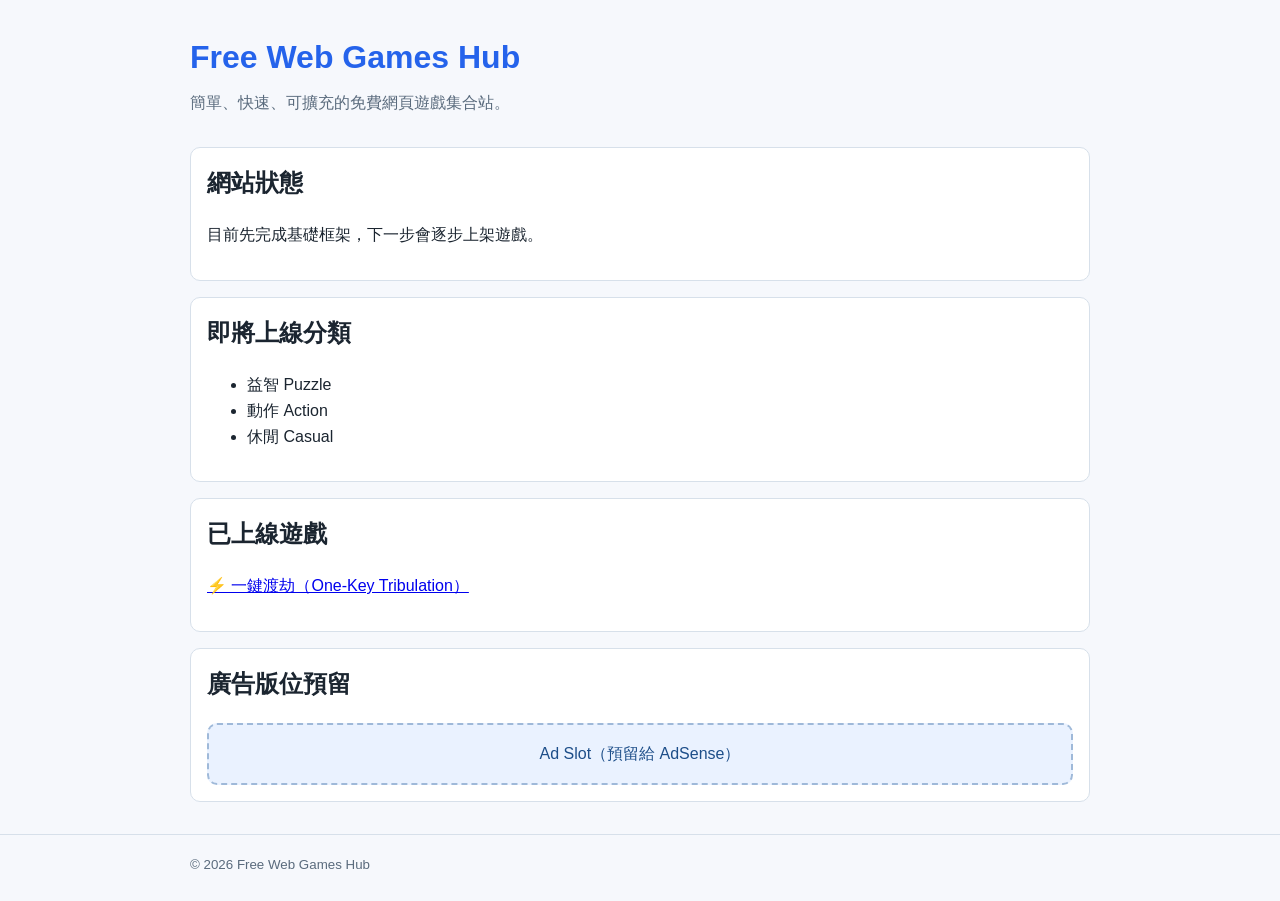
==== index.html @ 06b05340 "game" ====
<!doctype html>
<html lang="zh-Hant">
  <head>
    <meta charset="UTF-8" />
    <meta name="viewport" content="width=device-width, initial-scale=1.0" />
    <title>Free Web Games Hub</title>
    <meta
      name="description"
      content="免費網頁遊戲集合網站，持續新增可直接遊玩的遊戲內容。"
    />
    <link rel="stylesheet" href="styles.css" />
  </head>
  <body>
    <header class="site-header">
      <div class="container">
        <h1>Free Web Games Hub</h1>
        <p>簡單、快速、可擴充的免費網頁遊戲集合站。</p>
      </div>
    </header>

    <main class="container">
      <section class="card">
        <h2>網站狀態</h2>
        <p>目前先完成基礎框架，下一步會逐步上架遊戲。</p>
      </section>

      <section class="card">
        <h2>即將上線分類</h2>
        <ul>
          <li>益智 Puzzle</li>
          <li>動作 Action</li>
          <li>休閒 Casual</li>
        </ul>
      </section>


      <section class="card">
        <h2>已上線遊戲</h2>
        <p><a href="./game/one-key-tribulation/">⚡ 一鍵渡劫（One-Key Tribulation）</a></p>
      </section>

      <section class="card">
        <h2>廣告版位預留</h2>
        <div class="ad-slot">Ad Slot（預留給 AdSense）</div>
      </section>
    </main>

    <footer class="site-footer">
      <div class="container">
        <small>© 2026 Free Web Games Hub</small>
      </div>
    </footer>

    <script src="./script.js"></script>
  </body>
</html>
---- styles.css ----
:root {
  --bg: #f6f8fc;
  --surface: #ffffff;
  --text: #1b2530;
  --muted: #5a6b7d;
  --border: #d7e0ea;
  --brand: #2563eb;
}

* {
  box-sizing: border-box;
}

body {
  margin: 0;
  font-family: "Noto Sans TC", Arial, sans-serif;
  background: var(--bg);
  color: var(--text);
  line-height: 1.6;
}

.container {
  width: min(900px, 92%);
  margin: 0 auto;
}

.site-header {
  padding: 2rem 0 1rem;
}

.site-header h1 {
  margin: 0;
  color: var(--brand);
}

.site-header p {
  margin: 0.4rem 0 0;
  color: var(--muted);
}

main {
  display: grid;
  gap: 1rem;
  padding: 1rem 0 2rem;
}

.card {
  background: var(--surface);
  border: 1px solid var(--border);
  border-radius: 10px;
  padding: 1rem;
}

.card h2 {
  margin-top: 0;
}

.ad-slot {
  border: 2px dashed #9fb9d9;
  border-radius: 10px;
  background: #eaf2ff;
  color: #1d4e89;
  text-align: center;
  padding: 1rem;
}

.site-footer {
  border-top: 1px solid var(--border);
  padding: 1rem 0 1.5rem;
  color: var(--muted);
}
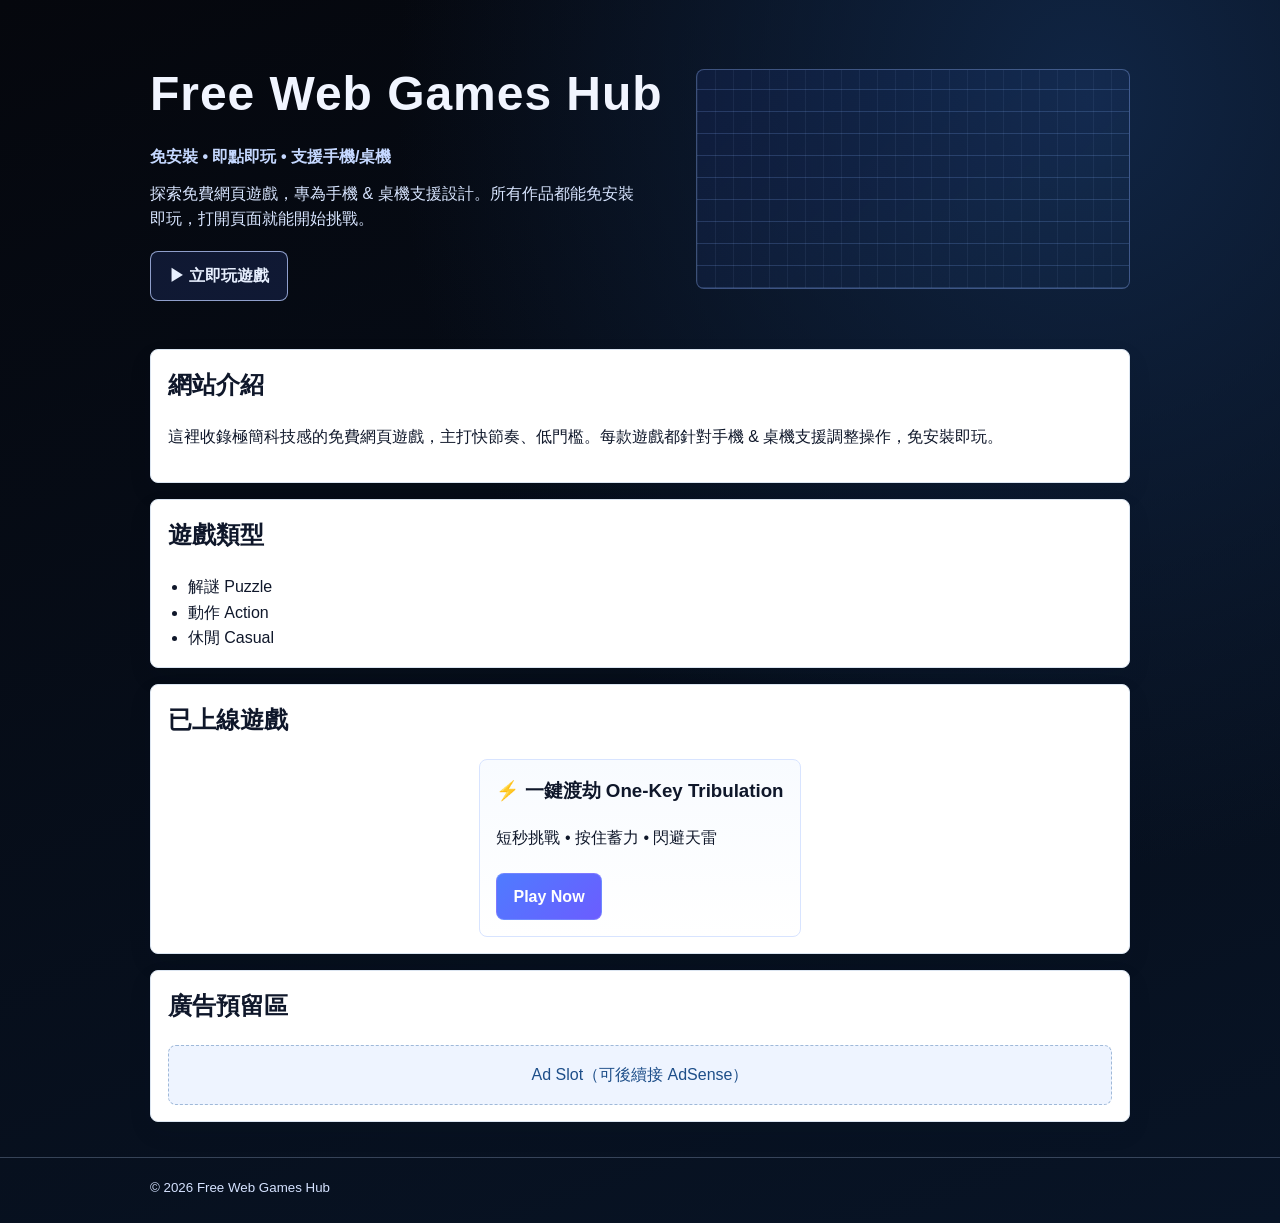
==== commit 3f767a5c: "game" ====
--- a/index.html
+++ b/index.html
@@ -3,45 +3,85 @@
   <head>
     <meta charset="UTF-8" />
     <meta name="viewport" content="width=device-width, initial-scale=1.0" />
-    <title>Free Web Games Hub</title>
+    <title>Free Web Games Hub｜免費科技感網頁遊戲合集</title>
     <meta
       name="description"
-      content="免費網頁遊戲集合網站，持續新增可直接遊玩的遊戲內容。"
+      content="免安裝、手機電腦支援的極簡科技感免費網頁遊戲合集。點擊立即遊玩一鍵渡劫等小遊戲！"
     />
+    <meta property="og:type" content="website" />
+    <meta property="og:title" content="Free Web Games Hub｜免費科技感網頁遊戲合集" />
+    <meta
+      property="og:description"
+      content="免安裝、手機電腦支援的極簡科技感免費網頁遊戲合集。點擊立即遊玩一鍵渡劫等小遊戲！"
+    />
+    <meta property="og:image" content="https://jimmy4955.github.io/free-web-games/og-cover.png" />
+    <meta property="og:url" content="https://jimmy4955.github.io/free-web-games/" />
     <link rel="stylesheet" href="styles.css" />
+    <script type="application/ld+json">
+      {
+        "@context": "https://schema.org",
+        "@type": "ItemList",
+        "name": "Free Web Games Hub 遊戲清單",
+        "itemListOrder": "https://schema.org/ItemListOrderAscending",
+        "numberOfItems": 1,
+        "itemListElement": [
+          {
+            "@type": "ListItem",
+            "position": 1,
+            "name": "一鍵渡劫 One-Key Tribulation",
+            "url": "https://jimmy4955.github.io/free-web-games/game/one-key-tribulation/",
+            "description": "短秒挑戰，按住蓄力並閃避天雷的極簡動作小遊戲。"
+          }
+        ]
+      }
+    </script>
   </head>
   <body>
     <header class="site-header">
-      <div class="container">
-        <h1>Free Web Games Hub</h1>
-        <p>簡單、快速、可擴充的免費網頁遊戲集合站。</p>
+      <div class="container hero-layout">
+        <section class="hero-copy" aria-label="網站主視覺">
+          <h1>Free Web Games Hub</h1>
+          <p class="hero-tagline">免安裝 • 即點即玩 • 支援手機/桌機</p>
+          <p class="hero-subtitle">
+            探索免費網頁遊戲，專為手機 &amp; 桌機支援設計。所有作品都能免安裝即玩，打開頁面就能開始挑戰。
+          </p>
+          <a class="cta-button" href="#game-list">▶ 立即玩遊戲</a>
+        </section>
+        <div class="hero-tech-pattern" aria-hidden="true"></div>
       </div>
     </header>
 
     <main class="container">
-      <section class="card">
-        <h2>網站狀態</h2>
-        <p>目前先完成基礎框架，下一步會逐步上架遊戲。</p>
+      <section class="card intro-card" aria-labelledby="site-intro-title">
+        <h2 id="site-intro-title">網站介紹</h2>
+        <p>
+          這裡收錄極簡科技感的免費網頁遊戲，主打快節奏、低門檻。每款遊戲都針對手機 &amp; 桌機支援調整操作，免安裝即玩。
+        </p>
       </section>
 
-      <section class="card">
-        <h2>即將上線分類</h2>
+      <section class="card" aria-labelledby="genre-title">
+        <h2 id="genre-title">遊戲類型</h2>
         <ul>
-          <li>益智 Puzzle</li>
+          <li>解謎 Puzzle</li>
           <li>動作 Action</li>
           <li>休閒 Casual</li>
         </ul>
       </section>
 
-
-      <section class="card">
-        <h2>已上線遊戲</h2>
-        <p><a href="./game/one-key-tribulation/">⚡ 一鍵渡劫（One-Key Tribulation）</a></p>
+      <section class="card" id="game-list" aria-labelledby="game-list-title">
+        <h2 id="game-list-title">已上線遊戲</h2>
+        <div class="game-grid">
+          <article class="game-card">
+            <h3>⚡ 一鍵渡劫 One-Key Tribulation</h3>
+            <p>短秒挑戰 • 按住蓄力 • 閃避天雷</p>
+            <a class="play-button" href="./game/one-key-tribulation/">Play Now</a>
+          </article>
+        </div>
       </section>
 
-      <section class="card">
-        <h2>廣告版位預留</h2>
-        <div class="ad-slot">Ad Slot（預留給 AdSense）</div>
+      <section class="card" aria-labelledby="ad-title">
+        <h2 id="ad-title">廣告預留區</h2>
+        <div class="ad-slot">Ad Slot（可後續接 AdSense）</div>
       </section>
     </main>
 
--- a/styles.css
+++ b/styles.css
@@ -1,71 +1,230 @@
 :root {
-  --bg: #f6f8fc;
+  --bg-start: #05070d;
+  --bg-end: #081426;
   --surface: #ffffff;
-  --text: #1b2530;
-  --muted: #5a6b7d;
-  --border: #d7e0ea;
-  --brand: #2563eb;
+  --text: #0f172a;
+  --muted: #43506a;
+  --line: #dbe5f1;
+  --brand: #4f7bff;
+  --brand-2: #6b5dff;
+  --hero-text: #f1f5ff;
 }
 
 * {
   box-sizing: border-box;
 }
 
+html {
+  scroll-behavior: smooth;
+}
+
 body {
   margin: 0;
-  font-family: "Noto Sans TC", Arial, sans-serif;
-  background: var(--bg);
+  font-family: "Noto Sans TC", "Segoe UI", "PingFang TC", "Microsoft JhengHei", sans-serif;
+  background: radial-gradient(120% 140% at 85% 8%, #102544 0%, transparent 45%),
+    linear-gradient(160deg, var(--bg-start) 0%, var(--bg-end) 100%);
   color: var(--text);
   line-height: 1.6;
+  min-height: 100vh;
 }
 
 .container {
-  width: min(900px, 92%);
+  width: min(980px, 92%);
   margin: 0 auto;
 }
 
 .site-header {
-  padding: 2rem 0 1rem;
-}
-
-.site-header h1 {
+  padding: 3.5rem 0 2rem;
+  color: var(--hero-text);
+}
+
+.hero-layout {
+  display: grid;
+  grid-template-columns: 1.1fr 0.9fr;
+  gap: 1rem;
+  align-items: center;
+}
+
+.hero-copy {
+  position: relative;
+  z-index: 2;
+}
+
+.hero-copy h1 {
   margin: 0;
-  color: var(--brand);
-}
-
-.site-header p {
-  margin: 0.4rem 0 0;
-  color: var(--muted);
+  font-size: clamp(2rem, 4.8vw, 3rem);
+  letter-spacing: 0.02em;
+}
+
+.hero-tagline {
+  margin: 0.7rem 0 0;
+  color: #c5d8ff;
+  font-weight: 600;
+}
+
+.hero-subtitle {
+  max-width: 56ch;
+  margin: 0.7rem 0 1.2rem;
+  color: #d8e5ff;
+}
+
+.hero-tech-pattern {
+  position: relative;
+  height: 220px;
+  border: 1px solid rgba(149, 182, 255, 0.35);
+  border-radius: 8px;
+  background: linear-gradient(135deg, rgba(61, 102, 255, 0.1), rgba(82, 166, 255, 0.04));
+  overflow: hidden;
+}
+
+.hero-tech-pattern::before,
+.hero-tech-pattern::after {
+  content: "";
+  position: absolute;
+  inset: 0;
+}
+
+.hero-tech-pattern::before {
+  background: repeating-linear-gradient(
+    90deg,
+    rgba(168, 199, 255, 0.2) 0 1px,
+    transparent 1px 18px
+  );
+  opacity: 0.35;
+}
+
+.hero-tech-pattern::after {
+  background: repeating-linear-gradient(
+    0deg,
+    rgba(123, 163, 255, 0.2) 0 1px,
+    transparent 1px 22px
+  );
+  mix-blend-mode: screen;
 }
 
 main {
   display: grid;
   gap: 1rem;
-  padding: 1rem 0 2rem;
+  padding: 1rem 0 2.2rem;
 }
 
 .card {
   background: var(--surface);
-  border: 1px solid var(--border);
-  border-radius: 10px;
+  border: 1px solid var(--line);
+  border-radius: 8px;
+  padding: 1rem 1.05rem;
+  box-shadow: 0 10px 24px rgba(9, 20, 36, 0.08);
+  transition: transform 0.2s ease, box-shadow 0.2s ease, background-color 0.2s ease;
+}
+
+.card:hover {
+  transform: translateY(-2px);
+  box-shadow: 0 14px 30px rgba(9, 20, 36, 0.12);
+  background-color: #fcfdff;
+}
+
+h2,
+h3,
+p,
+li,
+a,
+small {
+  border-color: transparent;
+}
+
+.card h2,
+.game-card h3 {
+  margin-top: 0;
+}
+
+ul {
+  margin: 0.4rem 0 0;
+  padding-left: 1.25rem;
+}
+
+.cta-button,
+.play-button {
+  display: inline-flex;
+  align-items: center;
+  justify-content: center;
+  text-decoration: none;
+  border-radius: 8px;
+  border: 1px solid rgba(186, 205, 255, 0.75);
+  transition: transform 0.2s ease, box-shadow 0.2s ease, filter 0.2s ease, background 0.2s ease;
+}
+
+.cta-button {
+  padding: 0.7rem 1.1rem;
+  color: #e8f0ff;
+  background: rgba(79, 123, 255, 0.14);
+  font-weight: 700;
+}
+
+.cta-button:hover {
+  transform: translateY(-1px);
+  background: rgba(118, 155, 255, 0.28);
+  box-shadow: 0 8px 20px rgba(40, 87, 201, 0.35);
+}
+
+.game-grid {
+  display: grid;
+  justify-content: center;
+}
+
+.game-card {
+  width: min(540px, 100%);
+  border: 1px solid #d8e4ff;
+  border-radius: 8px;
   padding: 1rem;
-}
-
-.card h2 {
-  margin-top: 0;
+  background: linear-gradient(180deg, #f8fbff, #ffffff);
+  transition: transform 0.2s ease, box-shadow 0.2s ease;
+}
+
+.game-card:hover {
+  transform: scale(1.03);
+  box-shadow: 0 14px 28px rgba(42, 76, 168, 0.16);
+}
+
+.play-button {
+  margin-top: 0.4rem;
+  padding: 0.6rem 1rem;
+  color: #ffffff;
+  font-weight: 700;
+  background: linear-gradient(135deg, var(--brand), var(--brand-2));
+  border-color: rgba(255, 255, 255, 0.15);
+}
+
+.play-button:hover {
+  transform: translateY(-1px);
+  filter: brightness(1.06);
+  box-shadow: 0 9px 18px rgba(74, 104, 255, 0.38);
 }
 
 .ad-slot {
-  border: 2px dashed #9fb9d9;
-  border-radius: 10px;
-  background: #eaf2ff;
+  border: 1px dashed #9fb9d9;
+  border-radius: 8px;
+  background: #eef4ff;
   color: #1d4e89;
   text-align: center;
   padding: 1rem;
 }
 
 .site-footer {
-  border-top: 1px solid var(--border);
+  border-top: 1px solid rgba(177, 198, 233, 0.28);
   padding: 1rem 0 1.5rem;
-  color: var(--muted);
-}
+  color: #d5e2ff;
+}
+
+@media (max-width: 760px) {
+  .site-header {
+    padding-top: 2.6rem;
+  }
+
+  .hero-layout {
+    grid-template-columns: 1fr;
+  }
+
+  .hero-tech-pattern {
+    height: 130px;
+  }
+}
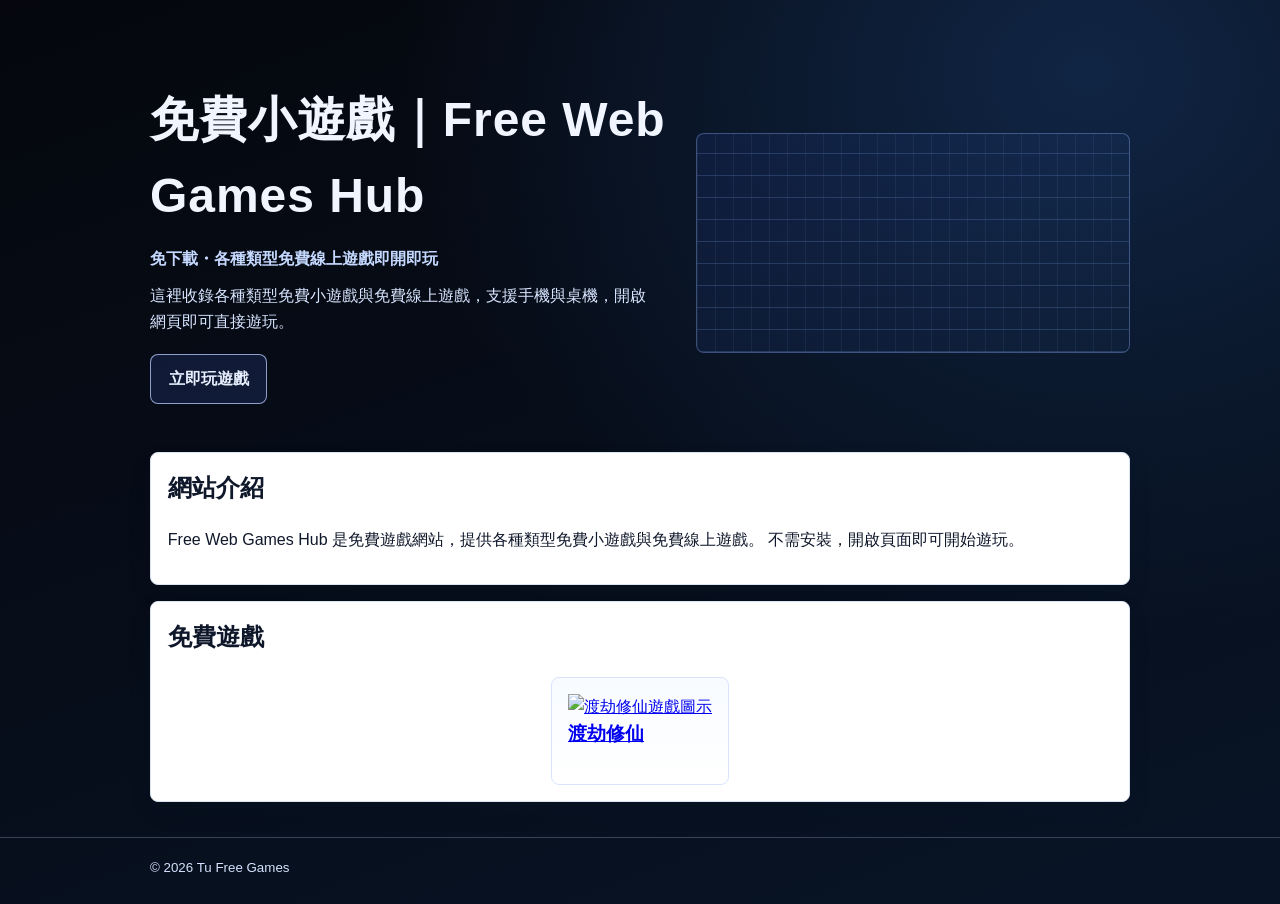
==== commit f65f5b8f: "修正" ====
--- a/index.html
+++ b/index.html
@@ -3,16 +3,16 @@
   <head>
     <meta charset="UTF-8" />
     <meta name="viewport" content="width=device-width, initial-scale=1.0" />
-    <title>Free Web Games Hub｜免費科技感網頁遊戲合集</title>
+    <title>免費遊戲平台｜Free Web Games Hub</title>
     <meta
       name="description"
-      content="免安裝、手機電腦支援的極簡科技感免費網頁遊戲合集。點擊立即遊玩一鍵渡劫等小遊戲！"
+      content="各種類型免費小遊戲、免費線上遊戲、免費遊戲平台。免下載、即開即玩。"
     />
     <meta property="og:type" content="website" />
-    <meta property="og:title" content="Free Web Games Hub｜免費科技感網頁遊戲合集" />
+    <meta property="og:title" content="免費小遊戲｜Free Web Games Hub" />
     <meta
       property="og:description"
-      content="免安裝、手機電腦支援的極簡科技感免費網頁遊戲合集。點擊立即遊玩一鍵渡劫等小遊戲！"
+      content="收錄各種類型免費小遊戲與免費線上遊戲，免下載、即開即玩。"
     />
     <meta property="og:image" content="https://jimmy4955.github.io/free-web-games/og-cover.png" />
     <meta property="og:url" content="https://jimmy4955.github.io/free-web-games/" />
@@ -21,31 +21,41 @@
       {
         "@context": "https://schema.org",
         "@type": "ItemList",
-        "name": "Free Web Games Hub 遊戲清單",
+        "name": "免費小遊戲清單",
         "itemListOrder": "https://schema.org/ItemListOrderAscending",
         "numberOfItems": 1,
         "itemListElement": [
           {
             "@type": "ListItem",
             "position": 1,
-            "name": "一鍵渡劫 One-Key Tribulation",
-            "url": "https://jimmy4955.github.io/free-web-games/game/one-key-tribulation/",
-            "description": "短秒挑戰，按住蓄力並閃避天雷的極簡動作小遊戲。"
+            "name": "渡劫修仙",
+            "url": "https://jimmy4955.github.io/free-web-games/game/tribulation-ascension/",
+            "description": "動作閃避小遊戲，左右移動避開落雷並挑戰高分。"
           }
         ]
       }
     </script>
   </head>
-  <body>
+  <body id="top">
+    <div class="top-strip">
+      <div class="container top-strip-inner">
+        <nav class="top-bar" aria-label="主選單">
+          <a class="icon-button" href="./index.html" aria-label="返回主頁">
+            <img src="./assets/icon_main-menu.png" alt="" />
+          </a>
+        </nav>
+      </div>
+    </div>
+
     <header class="site-header">
       <div class="container hero-layout">
-        <section class="hero-copy" aria-label="網站主視覺">
-          <h1>Free Web Games Hub</h1>
-          <p class="hero-tagline">免安裝 • 即點即玩 • 支援手機/桌機</p>
+        <section class="hero-copy" aria-label="首頁主視覺">
+          <h1>免費小遊戲｜Free Web Games Hub</h1>
+          <p class="hero-tagline">免下載・各種類型免費線上遊戲即開即玩</p>
           <p class="hero-subtitle">
-            探索免費網頁遊戲，專為手機 &amp; 桌機支援設計。所有作品都能免安裝即玩，打開頁面就能開始挑戰。
+            這裡收錄各種類型免費小遊戲與免費線上遊戲，支援手機與桌機，開啟網頁即可直接遊玩。
           </p>
-          <a class="cta-button" href="#game-list">▶ 立即玩遊戲</a>
+          <a class="cta-button" href="#game-list">立即玩遊戲</a>
         </section>
         <div class="hero-tech-pattern" aria-hidden="true"></div>
       </div>
@@ -55,39 +65,31 @@
       <section class="card intro-card" aria-labelledby="site-intro-title">
         <h2 id="site-intro-title">網站介紹</h2>
         <p>
-          這裡收錄極簡科技感的免費網頁遊戲，主打快節奏、低門檻。每款遊戲都針對手機 &amp; 桌機支援調整操作，免安裝即玩。
+          Free Web Games Hub 是免費遊戲網站，提供各種類型免費小遊戲與免費線上遊戲。
+          不需安裝，開啟頁面即可開始遊玩。
         </p>
       </section>
 
-      <section class="card" aria-labelledby="genre-title">
-        <h2 id="genre-title">遊戲類型</h2>
-        <ul>
-          <li>解謎 Puzzle</li>
-          <li>動作 Action</li>
-          <li>休閒 Casual</li>
-        </ul>
-      </section>
-
       <section class="card" id="game-list" aria-labelledby="game-list-title">
-        <h2 id="game-list-title">已上線遊戲</h2>
+        <h2 id="game-list-title">免費遊戲</h2>
         <div class="game-grid">
-          <article class="game-card">
-            <h3>⚡ 一鍵渡劫 One-Key Tribulation</h3>
-            <p>短秒挑戰 • 按住蓄力 • 閃避天雷</p>
-            <a class="play-button" href="./game/one-key-tribulation/">Play Now</a>
+          <article class="game-card game-card-media">
+            <a class="game-link" href="./game/tribulation-ascension/" aria-label="開始遊玩渡劫修仙">
+              <img
+                class="game-thumb"
+                src="./assets/game-icon_tribulation-ascension.png"
+                alt="渡劫修仙遊戲圖示"
+              />
+              <h3>渡劫修仙</h3>
+            </a>
           </article>
         </div>
-      </section>
-
-      <section class="card" aria-labelledby="ad-title">
-        <h2 id="ad-title">廣告預留區</h2>
-        <div class="ad-slot">Ad Slot（可後續接 AdSense）</div>
       </section>
     </main>
 
     <footer class="site-footer">
       <div class="container">
-        <small>© 2026 Free Web Games Hub</small>
+        <small>© 2026 Tu Free Games</small>
       </div>
     </footer>
 
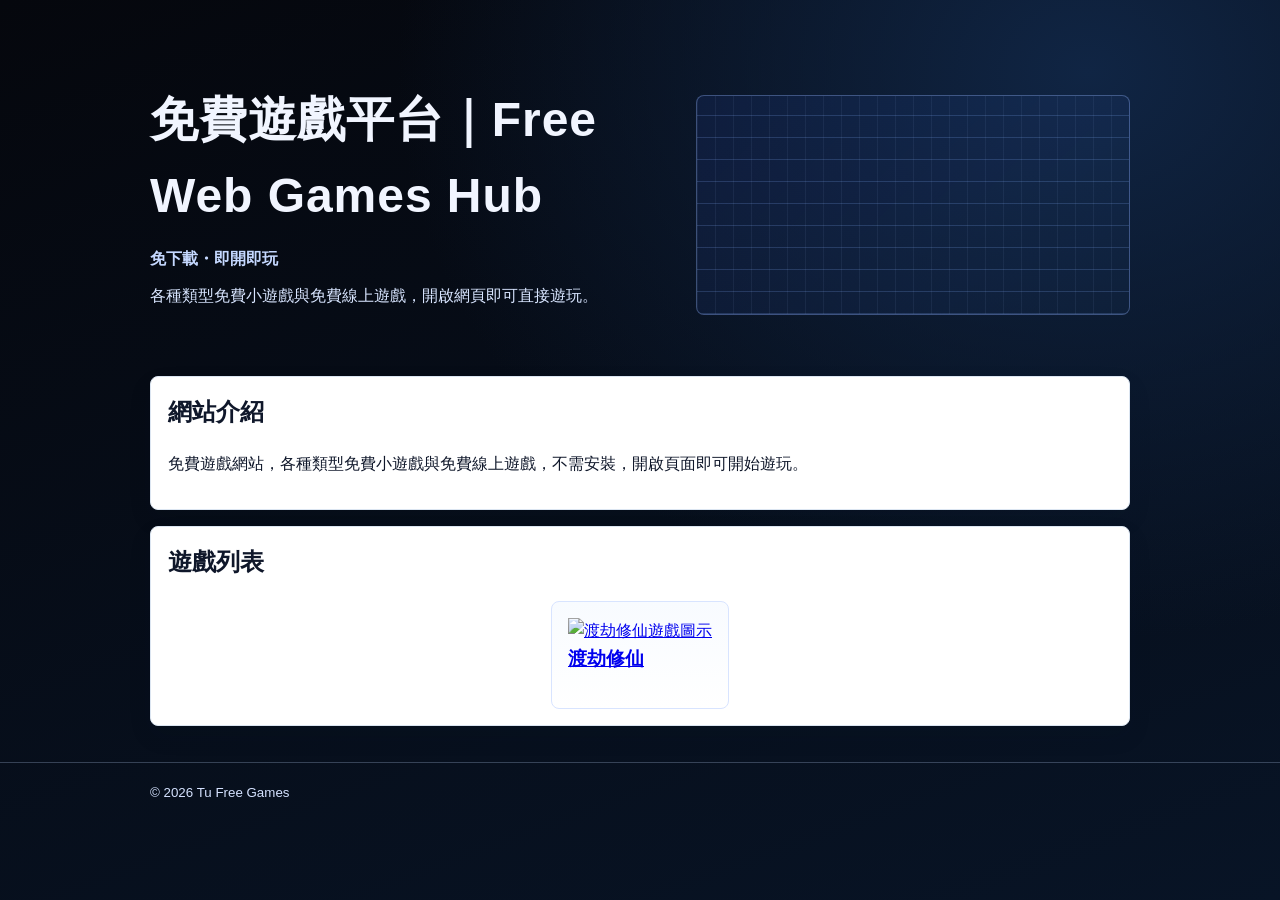
==== commit 2a740760: "修正" ====
--- a/index.html
+++ b/index.html
@@ -9,10 +9,10 @@
       content="各種類型免費小遊戲、免費線上遊戲、免費遊戲平台。免下載、即開即玩。"
     />
     <meta property="og:type" content="website" />
-    <meta property="og:title" content="免費小遊戲｜Free Web Games Hub" />
+    <meta property="og:title" content="免費遊戲平台｜Free Web Games Hub" />
     <meta
       property="og:description"
-      content="收錄各種類型免費小遊戲與免費線上遊戲，免下載、即開即玩。"
+      content="各種類型免費小遊戲與免費線上遊戲，免下載、即開即玩。"
     />
     <meta property="og:image" content="https://jimmy4955.github.io/free-web-games/og-cover.png" />
     <meta property="og:url" content="https://jimmy4955.github.io/free-web-games/" />
@@ -50,12 +50,11 @@
     <header class="site-header">
       <div class="container hero-layout">
         <section class="hero-copy" aria-label="首頁主視覺">
-          <h1>免費小遊戲｜Free Web Games Hub</h1>
-          <p class="hero-tagline">免下載・各種類型免費線上遊戲即開即玩</p>
+          <h1>免費遊戲平台｜Free Web Games Hub</h1>
+          <p class="hero-tagline">免下載・即開即玩</p>
           <p class="hero-subtitle">
-            這裡收錄各種類型免費小遊戲與免費線上遊戲，支援手機與桌機，開啟網頁即可直接遊玩。
+            各種類型免費小遊戲與免費線上遊戲，開啟網頁即可直接遊玩。
           </p>
-          <a class="cta-button" href="#game-list">立即玩遊戲</a>
         </section>
         <div class="hero-tech-pattern" aria-hidden="true"></div>
       </div>
@@ -65,13 +64,12 @@
       <section class="card intro-card" aria-labelledby="site-intro-title">
         <h2 id="site-intro-title">網站介紹</h2>
         <p>
-          Free Web Games Hub 是免費遊戲網站，提供各種類型免費小遊戲與免費線上遊戲。
-          不需安裝，開啟頁面即可開始遊玩。
+          免費遊戲網站，各種類型免費小遊戲與免費線上遊戲，不需安裝，開啟頁面即可開始遊玩。
         </p>
       </section>
 
       <section class="card" id="game-list" aria-labelledby="game-list-title">
-        <h2 id="game-list-title">免費遊戲</h2>
+        <h2 id="game-list-title">遊戲列表</h2>
         <div class="game-grid">
           <article class="game-card game-card-media">
             <a class="game-link" href="./game/tribulation-ascension/" aria-label="開始遊玩渡劫修仙">
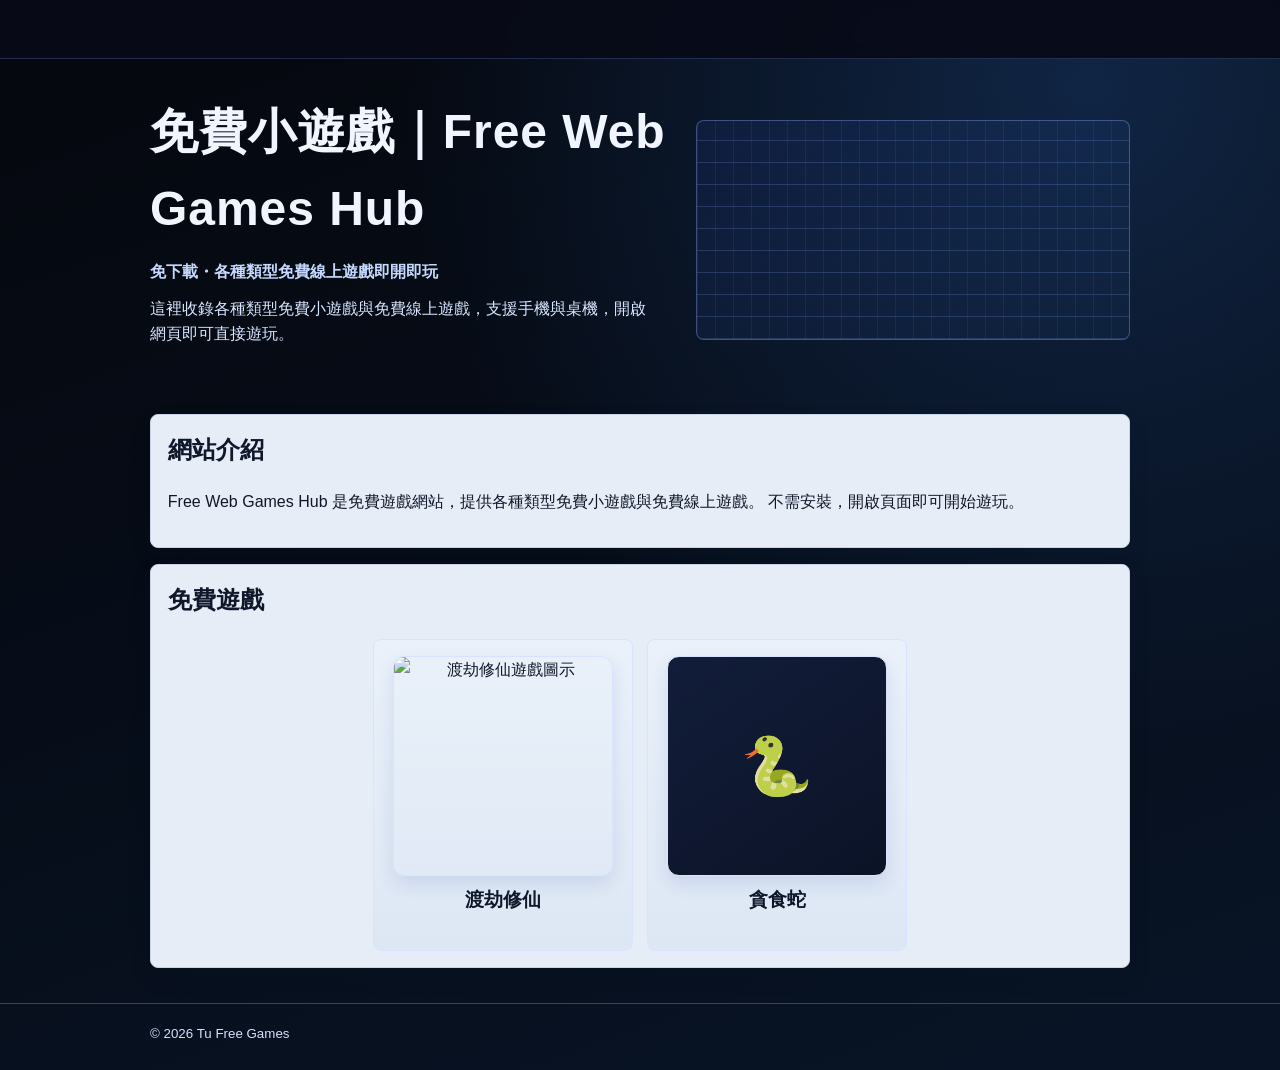
==== commit e3c8d61b: "修復" ====
--- a/index.html
+++ b/index.html
@@ -1,18 +1,18 @@
-<!doctype html>
+﻿<!doctype html>
 <html lang="zh-Hant">
   <head>
     <meta charset="UTF-8" />
     <meta name="viewport" content="width=device-width, initial-scale=1.0" />
-    <title>免費遊戲平台｜Free Web Games Hub</title>
+    <title>免費小遊戲｜Free Web Games Hub</title>
     <meta
       name="description"
-      content="各種類型免費小遊戲、免費線上遊戲、免費遊戲平台。免下載、即開即玩。"
+      content="各種類型免費小遊戲、免費線上遊戲、免費遊戲平台。免下載、即開即玩，支援手機與桌機。"
     />
     <meta property="og:type" content="website" />
-    <meta property="og:title" content="免費遊戲平台｜Free Web Games Hub" />
+    <meta property="og:title" content="免費小遊戲｜Free Web Games Hub" />
     <meta
       property="og:description"
-      content="各種類型免費小遊戲與免費線上遊戲，免下載、即開即玩。"
+      content="收錄各種類型免費小遊戲與免費線上遊戲，免下載、即開即玩。"
     />
     <meta property="og:image" content="https://jimmy4955.github.io/free-web-games/og-cover.png" />
     <meta property="og:url" content="https://jimmy4955.github.io/free-web-games/" />
@@ -23,14 +23,21 @@
         "@type": "ItemList",
         "name": "免費小遊戲清單",
         "itemListOrder": "https://schema.org/ItemListOrderAscending",
-        "numberOfItems": 1,
+        "numberOfItems": 2,
         "itemListElement": [
           {
             "@type": "ListItem",
             "position": 1,
             "name": "渡劫修仙",
             "url": "https://jimmy4955.github.io/free-web-games/game/tribulation-ascension/",
-            "description": "動作閃避小遊戲，左右移動避開落雷並挑戰高分。"
+            "description": "左右移動閃避落雷，突破境界並強化天賦。"
+          },
+          {
+            "@type": "ListItem",
+            "position": 2,
+            "name": "貪食蛇",
+            "url": "https://jimmy4955.github.io/free-web-games/game/snake/",
+            "description": "經典貪食蛇，支援 WASD 與方向鍵。"
           }
         ]
       }
@@ -50,10 +57,10 @@
     <header class="site-header">
       <div class="container hero-layout">
         <section class="hero-copy" aria-label="首頁主視覺">
-          <h1>免費遊戲平台｜Free Web Games Hub</h1>
-          <p class="hero-tagline">免下載・即開即玩</p>
+          <h1>免費小遊戲｜Free Web Games Hub</h1>
+          <p class="hero-tagline">免下載・各種類型免費線上遊戲即開即玩</p>
           <p class="hero-subtitle">
-            各種類型免費小遊戲與免費線上遊戲，開啟網頁即可直接遊玩。
+            這裡收錄各種類型免費小遊戲與免費線上遊戲，支援手機與桌機，開啟網頁即可直接遊玩。
           </p>
         </section>
         <div class="hero-tech-pattern" aria-hidden="true"></div>
@@ -64,12 +71,13 @@
       <section class="card intro-card" aria-labelledby="site-intro-title">
         <h2 id="site-intro-title">網站介紹</h2>
         <p>
-          免費遊戲網站，各種類型免費小遊戲與免費線上遊戲，不需安裝，開啟頁面即可開始遊玩。
+          Free Web Games Hub 是免費遊戲網站，提供各種類型免費小遊戲與免費線上遊戲。
+          不需安裝，開啟頁面即可開始遊玩。
         </p>
       </section>
 
       <section class="card" id="game-list" aria-labelledby="game-list-title">
-        <h2 id="game-list-title">遊戲列表</h2>
+        <h2 id="game-list-title">免費遊戲</h2>
         <div class="game-grid">
           <article class="game-card game-card-media">
             <a class="game-link" href="./game/tribulation-ascension/" aria-label="開始遊玩渡劫修仙">
@@ -79,6 +87,13 @@
                 alt="渡劫修仙遊戲圖示"
               />
               <h3>渡劫修仙</h3>
+            </a>
+          </article>
+
+          <article class="game-card game-card-media">
+            <a class="game-link" href="./game/snake/" aria-label="開始遊玩貪食蛇">
+              <div class="game-thumb game-thumb-placeholder" aria-hidden="true">🐍</div>
+              <h3>貪食蛇</h3>
             </a>
           </article>
         </div>
--- a/styles.css
+++ b/styles.css
@@ -1,10 +1,10 @@
-:root {
+﻿:root {
   --bg-start: #05070d;
   --bg-end: #081426;
-  --surface: #ffffff;
+  --surface: #e7edf6;
   --text: #0f172a;
   --muted: #43506a;
-  --line: #dbe5f1;
+  --line: #c9d5e6;
   --brand: #4f7bff;
   --brand-2: #6b5dff;
   --hero-text: #f1f5ff;
@@ -33,9 +33,56 @@
   margin: 0 auto;
 }
 
+.top-strip {
+  position: sticky;
+  top: 0;
+  z-index: 20;
+  background: rgba(8, 10, 23, 0.92);
+  border-bottom: 1px solid rgba(126, 153, 255, 0.24);
+  backdrop-filter: blur(8px);
+}
+
+.top-strip-inner {
+  overflow-x: auto;
+}
+
 .site-header {
-  padding: 3.5rem 0 2rem;
+  padding: 2.2rem 0 2rem;
   color: var(--hero-text);
+}
+
+.top-bar {
+  display: flex;
+  align-items: center;
+  gap: 0.65rem;
+  min-height: 58px;
+  width: max-content;
+  padding: 0.35rem 0;
+}
+
+.icon-button {
+  width: auto;
+  height: auto;
+  display: inline-flex;
+  align-items: center;
+  justify-content: center;
+  border: 0;
+  background: transparent;
+  padding: 0;
+  line-height: 0;
+  transition: transform 0.2s ease, filter 0.2s ease;
+}
+
+.icon-button img {
+  width: clamp(168px, 26vw, 280px);
+  height: auto;
+  display: block;
+  pointer-events: none;
+}
+
+.icon-button:hover {
+  transform: translateY(-1px);
+  filter: brightness(1.06);
 }
 
 .hero-layout {
@@ -120,7 +167,7 @@
 .card:hover {
   transform: translateY(-2px);
   box-shadow: 0 14px 30px rgba(9, 20, 36, 0.12);
-  background-color: #fcfdff;
+  background-color: #edf3fb;
 }
 
 h2,
@@ -168,7 +215,9 @@
 
 .game-grid {
   display: grid;
+  grid-template-columns: repeat(auto-fit, minmax(220px, 260px));
   justify-content: center;
+  gap: 0.9rem;
 }
 
 .game-card {
@@ -176,13 +225,43 @@
   border: 1px solid #d8e4ff;
   border-radius: 8px;
   padding: 1rem;
-  background: linear-gradient(180deg, #f8fbff, #ffffff);
+  background: linear-gradient(180deg, #eaf1fa, #dde7f4);
   transition: transform 0.2s ease, box-shadow 0.2s ease;
 }
 
 .game-card:hover {
   transform: scale(1.03);
   box-shadow: 0 14px 28px rgba(42, 76, 168, 0.16);
+}
+
+.game-card-media {
+  text-align: center;
+}
+
+.game-link {
+  text-decoration: none;
+  color: inherit;
+  display: inline-flex;
+  flex-direction: column;
+  align-items: center;
+  gap: 0.55rem;
+}
+
+.game-thumb {
+  width: min(220px, 75vw);
+  aspect-ratio: 1 / 1;
+  object-fit: cover;
+  border-radius: 12px;
+  border: 1px solid #d8e4ff;
+  box-shadow: 0 8px 18px rgba(42, 76, 168, 0.12);
+}
+
+.game-thumb-placeholder {
+  display: grid;
+  place-items: center;
+  background: linear-gradient(145deg, #121d3a, #0b1326);
+  color: #e9f4ff;
+  font-size: clamp(2.4rem, 7vw, 3.6rem);
 }
 
 .play-button {
@@ -203,7 +282,7 @@
 .ad-slot {
   border: 1px dashed #9fb9d9;
   border-radius: 8px;
-  background: #eef4ff;
+  background: #dee8f6;
   color: #1d4e89;
   text-align: center;
   padding: 1rem;
@@ -228,3 +307,4 @@
     height: 130px;
   }
 }
+
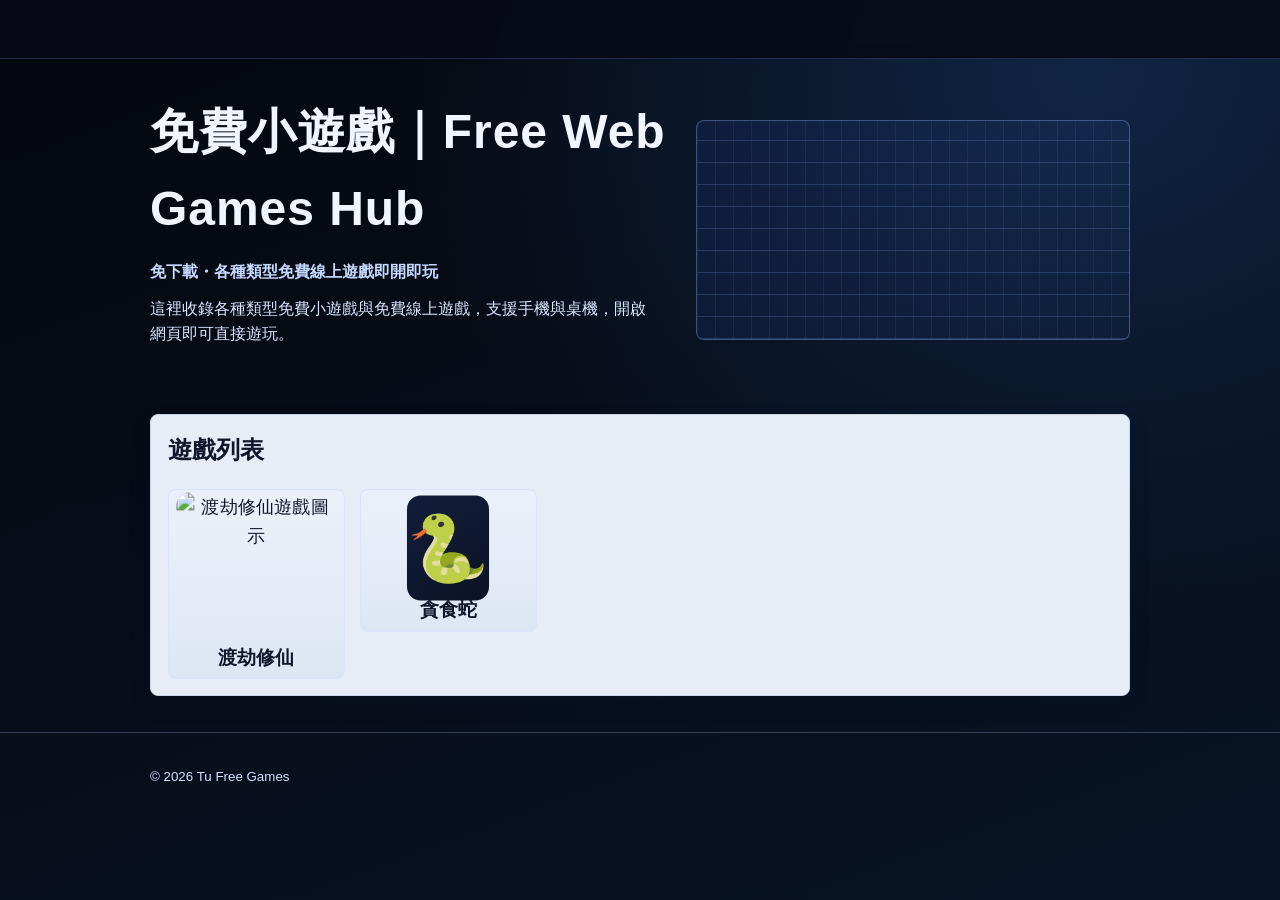
==== commit a2c41263: "AD" ====
--- a/index.html
+++ b/index.html
@@ -14,8 +14,13 @@
       property="og:description"
       content="收錄各種類型免費小遊戲與免費線上遊戲，免下載、即開即玩。"
     />
-    <meta property="og:image" content="https://jimmy4955.github.io/free-web-games/og-cover.png" />
-    <meta property="og:url" content="https://jimmy4955.github.io/free-web-games/" />
+    <meta property="og:image" content="https://tufreegames.github.io/og-cover.png" />
+    <meta property="og:url" content="https://tufreegames.github.io/" />
+    <script
+      async
+      src="https://pagead2.googlesyndication.com/pagead/js/adsbygoogle.js?client=ca-pub-8908217023822331"
+      crossorigin="anonymous"
+    ></script>
     <link rel="stylesheet" href="styles.css" />
     <script type="application/ld+json">
       {
@@ -29,14 +34,14 @@
             "@type": "ListItem",
             "position": 1,
             "name": "渡劫修仙",
-            "url": "https://jimmy4955.github.io/free-web-games/game/tribulation-ascension/",
+            "url": "https://tufreegames.github.io/game/tribulation-ascension/",
             "description": "左右移動閃避落雷，突破境界並強化天賦。"
           },
           {
             "@type": "ListItem",
             "position": 2,
             "name": "貪食蛇",
-            "url": "https://jimmy4955.github.io/free-web-games/game/snake/",
+            "url": "https://tufreegames.github.io/game/snake/",
             "description": "經典貪食蛇，支援 WASD 與方向鍵。"
           }
         ]
@@ -68,16 +73,8 @@
     </header>
 
     <main class="container">
-      <section class="card intro-card" aria-labelledby="site-intro-title">
-        <h2 id="site-intro-title">網站介紹</h2>
-        <p>
-          Free Web Games Hub 是免費遊戲網站，提供各種類型免費小遊戲與免費線上遊戲。
-          不需安裝，開啟頁面即可開始遊玩。
-        </p>
-      </section>
-
       <section class="card" id="game-list" aria-labelledby="game-list-title">
-        <h2 id="game-list-title">免費遊戲</h2>
+        <h2 id="game-list-title">遊戲列表</h2>
         <div class="game-grid">
           <article class="game-card game-card-media">
             <a class="game-link" href="./game/tribulation-ascension/" aria-label="開始遊玩渡劫修仙">
@@ -102,6 +99,18 @@
 
     <footer class="site-footer">
       <div class="container">
+        <!-- bottom-banner -->
+        <ins
+          class="adsbygoogle"
+          style="display: block"
+          data-ad-client="ca-pub-8908217023822331"
+          data-ad-slot="7095251020"
+          data-ad-format="auto"
+          data-full-width-responsive="true"
+        ></ins>
+        <script>
+          (adsbygoogle = window.adsbygoogle || []).push({});
+        </script>
         <small>© 2026 Tu Free Games</small>
       </div>
     </footer>
@@ -109,3 +118,4 @@
     <script src="./script.js"></script>
   </body>
 </html>
+
--- a/styles.css
+++ b/styles.css
@@ -215,16 +215,16 @@
 
 .game-grid {
   display: grid;
-  grid-template-columns: repeat(auto-fit, minmax(220px, 260px));
-  justify-content: center;
+  grid-template-columns: repeat(5, minmax(0, 1fr));
   gap: 0.9rem;
+  align-items: start;
 }
 
 .game-card {
-  width: min(540px, 100%);
+  width: 100%;
   border: 1px solid #d8e4ff;
   border-radius: 8px;
-  padding: 1rem;
+  padding: 0.7rem 0.7rem 0.55rem;
   background: linear-gradient(180deg, #eaf1fa, #dde7f4);
   transition: transform 0.2s ease, box-shadow 0.2s ease;
 }
@@ -244,16 +244,25 @@
   display: inline-flex;
   flex-direction: column;
   align-items: center;
-  gap: 0.55rem;
+  gap: 0.35rem;
+}
+
+.game-card h3 {
+  margin: 0;
+  line-height: 1.2;
 }
 
 .game-thumb {
-  width: min(220px, 75vw);
+  width: 100%;
+  max-width: 140px;
   aspect-ratio: 1 / 1;
   object-fit: cover;
   border-radius: 12px;
-  border: 1px solid #d8e4ff;
-  box-shadow: 0 8px 18px rgba(42, 76, 168, 0.12);
+  border: none;
+  box-shadow: none;
+  margin: 0 auto;
+  transform: scale(1.14);
+  transform-origin: center;
 }
 
 .game-thumb-placeholder {
@@ -294,6 +303,22 @@
   color: #d5e2ff;
 }
 
+.site-footer .adsbygoogle {
+  margin: 0 0 0.9rem;
+}
+
+@media (max-width: 1080px) {
+  .game-grid {
+    grid-template-columns: repeat(4, minmax(0, 1fr));
+  }
+}
+
+@media (max-width: 920px) {
+  .game-grid {
+    grid-template-columns: repeat(3, minmax(0, 1fr));
+  }
+}
+
 @media (max-width: 760px) {
   .site-header {
     padding-top: 2.6rem;
@@ -306,5 +331,9 @@
   .hero-tech-pattern {
     height: 130px;
   }
-}
-
+
+  .game-grid {
+    grid-template-columns: repeat(2, minmax(0, 1fr));
+  }
+}
+
